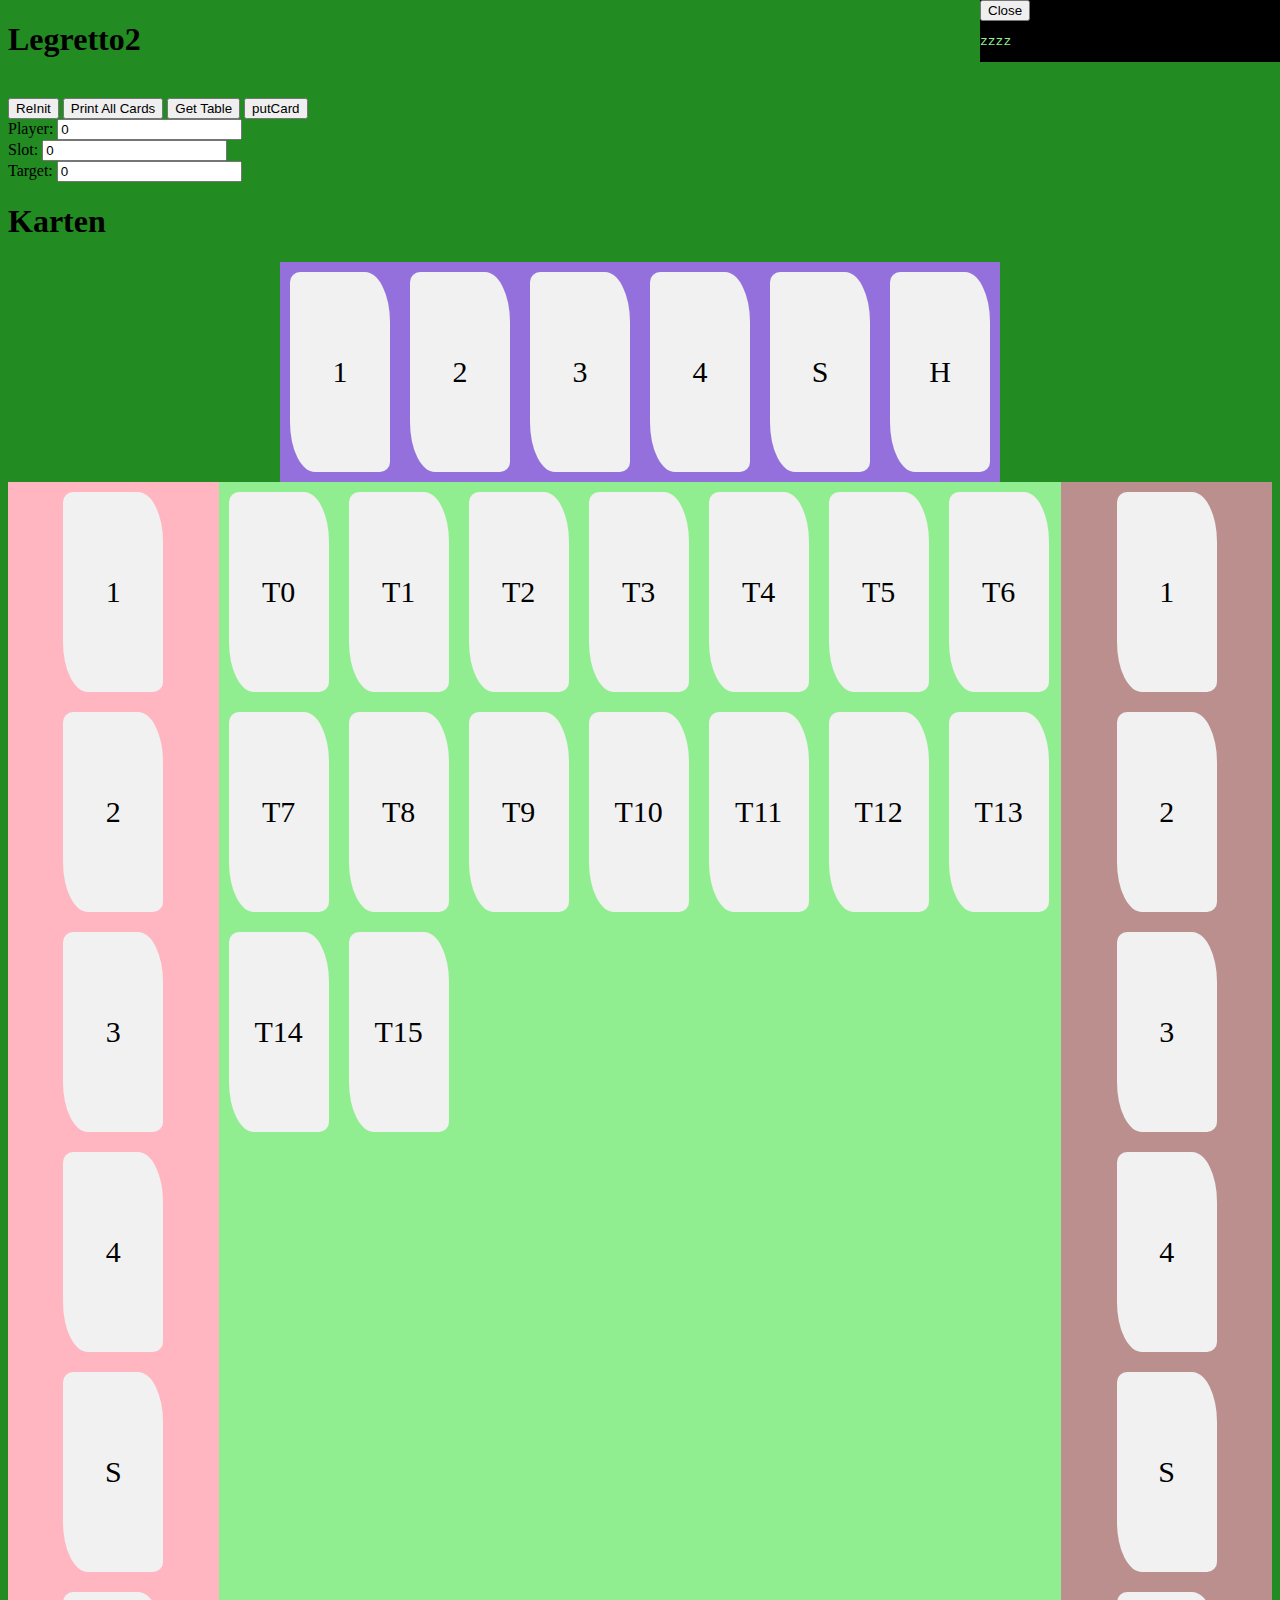
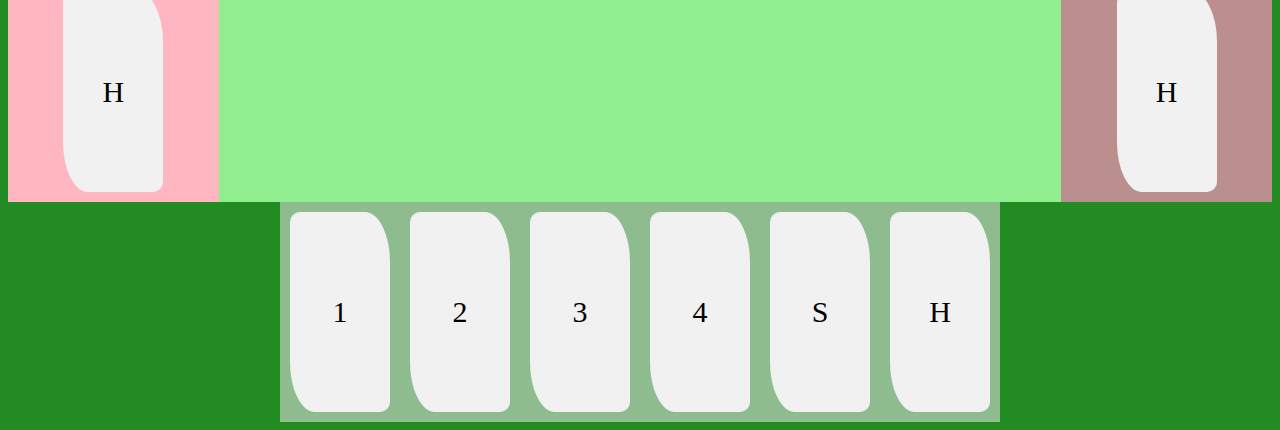
==== src/main/webapp/index.html @ 0a756ce0 "changed stacktable full hight changed the colours to pastel" ====
<!DOCTYPE html>
<html>
<head>
  <title>JSP - Hello World</title>
  <script src="js/jquery-3.7.0.min.js"></script>
  <script src="js/jquery-ui-1.13.2/jquery-ui.min.js"></script>
  <script src="js/main.js"></script>
  <link rel="stylesheet" href="js/jquery-ui-1.13.2/jquery-ui.min.css">
  <link rel="stylesheet" href="styles/main.css">
  <link rel="stylesheet" href="styles/table.css">
</head>
<body>

<h1>Legretto2</h1>
<br/>
<button id="reInit">ReInit</button>
<button id="printAllCards">Print All Cards</button>
<button id="getTable">Get Table</button>
<button id="putCard">putCard</button>
<div>
  Player:
  <input id="player" type="text" value="0">
</div>
<div>
  Slot:
<input id="slot" type="text" value="0">
</div>
<div>
  Target:
<input id="target" type="text" value="0">
</div>
<div id="allCardsBox"></div>


<h1>Karten</h1>
<script>
  //comments
  // H... Handkarten
  // S... Stapelkarten

  //To-Do
  // Centrieren das die Karten in der Mitte sind
  // Centrieren das die Zahlen in der Mitte sind
  // Legretto zu Ligretto ändern
  // Hintergrundfarbe lassen oder stadtdessen auf den Karten?

</script>

<div class="CardsTable">
  <div class="row">
    <div class="flex-container1">
      <script>
        //Lila Karten
      </script>
      <div class="item Card1L draggable" data="P0S0">1</div>
      <div class="item Card2L draggable" data="P0S1">2</div>
      <div class="item Card3L draggable" data="P0S2">3</div>
      <div class="item Card4L draggable" data="P0S3">4</div>
      <div class="item CardSL draggable" data="P0SS">S</div>
      <div class="item CardHL draggable" data="P0SD">H</div>
    </div>
  </div>

  <div class="row">

    <div class="col-2">
      <div class="flex-container4">
        <script>
          //Pinke Karten
        </script>
        <div class="item Card1P draggable" data="P3S0">1</div>
        <div class="item Card2P draggable" data="P3S1">2</div>
        <div class="item Card3P draggable" data="P3S2">3</div>
        <div class="item Card4P draggable" data="P3S3">4</div>
        <div class="item CardSP draggable" data="P3SS">S</div>
        <div class="item CardHP draggable" data="P3SD">H</div>

      </div>

    </div>
    <div class="col-8 targetArea">
      <div class="item Card droppable col-2" data="T0">T0</div>
      <div class="item Card droppable col-2" data="T1">T1</div>
      <div class="item Card droppable col-2" data="T2">T2</div>
      <div class="item Card droppable col-2" data="T3">T3</div>
      <div class="item Card droppable col-2" data="T4">T4</div>
      <div class="item Card droppable col-2" data="T5">T5</div>
      <div class="item Card droppable col-2" data="T6">T6</div>
      <div class="item Card droppable col-2" data="T7">T7</div>
      <div class="item Card droppable col-2" data="T8">T8</div>
      <div class="item Card droppable col-2" data="T9">T9</div>
      <div class="item Card droppable col-2" data="T10">T10</div>
      <div class="item Card droppable col-2" data="T11">T11</div>
      <div class="item Card droppable col-2" data="T12">T12</div>
      <div class="item Card droppable col-2" data="T13">T13</div>
      <div class="item Card droppable col-2" data="T14">T14</div>
      <div class="item Card droppable col-2" data="T15">T15</div>
    </div>
    <div class="col-2">
      <div class="flex-container2">
        <script>
          //Braune Karten
        </script>
        <div class="item Card1B draggable" data="P1S0">1</div>
        <div class="item Card2B draggable" data="P1S1">2</div>
        <div class="item Card3B draggable" data="P1S2">3</div>
        <div class="item Card4B draggable" data="P1S3">4</div>
        <div class="item CardSB draggable" data="P1SS">S</div>
        <div class="item CardHB draggable" data="P1SD">H</div>

      </div>

    </div>

  </div>

  <div class="row">
    <div class="flex-container3">
      <script>
        //Grüne Karten
      </script>
      <div class="item Card1G draggable" data="P2S0">1</div>
      <div class="item Card2G draggable" data="P2S1">2</div>
      <div class="item Card3G draggable" data="P2S2">3</div>
      <div class="item Card4G draggable" data="P2S3">4</div>
      <div class="item CardSG draggable" data="P2SS">S</div>
      <div class="item CardHG draggable" data="P2SD">H</div>

    </div>
  </div>
</div>






<!-- templates-->
<div id="templates" style="display: none">
  <div class="card"></div>
</div>

<div id="debugBox">
  <button id="closeDebugBox">Close</button>
  <pre id="getTableResult">zzzz</pre>
</div>

</body>
</html>
---- src/main/webapp/styles/main.css ----
#debugBox{
    background-color: black;
    color: lightgreen;
    position: absolute;
    top: 0;
    right: 0;
    width: 300px;

}

#allCardsBox{
    background-color: darkgreen;
    color: white;
    width: 100%;
}

.targetArea{
    background-color: lightgreen;
}
---- src/main/webapp/styles/table.css ----
html {
    background-color: forestgreen;
}

.row {
    width: 100%;
    clear: both;
    display: flex;
    justify-content: center;
}

.col-2 {
    width: 16.6666%;
    float: left;
}

.col-8 {
    width: 66.666%;
    float: left;
}


.flex-container1 {
    display: flex;
    flex-wrap: nowrap;
    background-color: mediumpurple;
    justify-content: center;
}

.flex-container2 {
    display: flex;
    flex-wrap: wrap;
    background-color: rosybrown;
    justify-content: center;
}

.flex-container3 {
    display: flex;
    flex-wrap: nowrap;
    background-color: darkseagreen;
    justify-content: center;
}

.flex-container4 {
    display: flex;
    flex-wrap: wrap;
    background-color: lightpink;
    justify-content: center;
}

.Card {
    background-color: #f1f1f1;
    width: 100px;
    height: 200px;
    margin: 10px;
    text-align: center;
    line-height: 75px;
    font-size: 30px;
    align-content: center;
    align-items: stretch;
}

.Card1L {
    background-color: #f1f1f1;
    width: 100px;
    height: 200px;
    margin: 10px;
    text-align: center;
    line-height: 75px;
    font-size: 30px;
    align-content: center;
    align-items: stretch;
}

.Card2L {
    background-color: #f1f1f1;
    width: 100px;
    height: 200px;
    margin: 10px;
    text-align: center;
    line-height: 75px;
    font-size: 30px;
    align-content: center;
    align-items: stretch;
}

.Card3L {
    background-color: #f1f1f1;
    width: 100px;
    height: 200px;
    margin: 10px;
    text-align: center;
    line-height: 75px;
    font-size: 30px;
    align-content: center;
    align-items: stretch;
}

.Card4L {
    background-color: #f1f1f1;
    width: 100px;
    height: 200px;
    margin: 10px;
    text-align: center;
    line-height: 75px;
    font-size: 30px;
    align-content: center;
    align-items: stretch;
}

.CardSL {
    background-color: #f1f1f1;
    width: 100px;
    height: 200px;
    margin: 10px;
    text-align: center;
    line-height: 75px;
    font-size: 30px;
    align-content: center;
    align-items: stretch;
}

.CardHL {
    background-color: #f1f1f1;
    width: 100px;
    height: 200px;
    margin: 10px;
    text-align: center;
    line-height: 75px;
    font-size: 30px;
    align-content: center;
    align-items: stretch;
}

.Card1B {
    background-color: #f1f1f1;
    width: 100px;
    height: 200px;
    margin: 10px;
    text-align: center;
    line-height: 75px;
    font-size: 30px;
    align-content: center;
    align-items: stretch;
}

.Card2B {
    background-color: #f1f1f1;
    width: 100px;
    height: 200px;
    margin: 10px;
    text-align: center;
    line-height: 75px;
    font-size: 30px;
    align-content: center;
    align-items: stretch;
}

.Card3B {
    background-color: #f1f1f1;
    width: 100px;
    height: 200px;
    margin: 10px;
    text-align: center;
    line-height: 75px;
    font-size: 30px;
    align-content: center;
    align-items: stretch;
}

.Card4B {
    background-color: #f1f1f1;
    width: 100px;
    height: 200px;
    margin: 10px;
    text-align: center;
    line-height: 75px;
    font-size: 30px;
    align-content: center;
    align-items: stretch;
}

.CardSB {
    background-color: #f1f1f1;
    width: 100px;
    height: 200px;
    margin: 10px;
    text-align: center;
    line-height: 75px;
    font-size: 30px;
    align-content: center;
    align-items: stretch;
}

.CardHB {
    background-color: #f1f1f1;
    width: 100px;
    height: 200px;
    margin: 10px;
    text-align: center;
    line-height: 75px;
    font-size: 30px;
    align-content: center;
    align-items: stretch;
}

.Card1G {
    background-color: #f1f1f1;
    width: 100px;
    height: 200px;
    margin: 10px;
    text-align: center;
    line-height: 75px;
    font-size: 30px;
    align-content: center;
    align-items: stretch;
}

.Card2G {
    background-color: #f1f1f1;
    width: 100px;
    height: 200px;
    margin: 10px;
    text-align: center;
    line-height: 75px;
    font-size: 30px;
    align-content: center;
    align-items: stretch;
}

.Card3G {
    background-color: #f1f1f1;
    width: 100px;
    height: 200px;
    margin: 10px;
    text-align: center;
    line-height: 75px;
    font-size: 30px;
    align-content: center;
    align-items: stretch;
}

.Card4G {
    background-color: #f1f1f1;
    width: 100px;
    height: 200px;
    margin: 10px;
    text-align: center;
    line-height: 75px;
    font-size: 30px;
    align-content: center;
    align-items: stretch;
}

.CardSG {
    background-color: #f1f1f1;
    width: 100px;
    height: 200px;
    margin: 10px;
    text-align: center;
    line-height: 75px;
    font-size: 30px;
    align-content: center;
    align-items: stretch;
}

.CardHG {
    background-color: #f1f1f1;
    width: 100px;
    height: 200px;
    margin: 10px;
    text-align: center;
    line-height: 75px;
    font-size: 30px;
    align-content: center;
    align-items: stretch;
}

.Card1P {
    background-color: #f1f1f1;
    width: 100px;
    height: 200px;
    margin: 10px;
    text-align: center;
    line-height: 75px;
    font-size: 30px;
    align-content: center;
    align-items: stretch;
}

.Card2P {
    background-color: #f1f1f1;
    width: 100px;
    height: 200px;
    margin: 10px;
    text-align: center;
    line-height: 75px;
    font-size: 30px;
    align-content: center;
    align-items: stretch;
}

.Card3P {
    background-color: #f1f1f1;
    width: 100px;
    height: 200px;
    margin: 10px;
    text-align: center;
    line-height: 75px;
    font-size: 30px;
    align-content: center;
    align-items: stretch;
}

.Card4P {
    background-color: #f1f1f1;
    width: 100px;
    height: 200px;
    margin: 10px;
    text-align: center;
    line-height: 75px;
    font-size: 30px;
    align-content: center;
    align-items: stretch;
}

.CardSP {
    background-color: #f1f1f1;
    width: 100px;
    height: 200px;
    margin: 10px;
    text-align: center;
    line-height: 75px;
    font-size: 30px;
    align-content: center;
    align-items: stretch;
}

.CardHP {
    background-color: #f1f1f1;
    width: 100px;
    height: 200px;
    margin: 10px;
    text-align: center;
    line-height: 75px;
    font-size: 30px;
    align-content: center;
    align-items: stretch;
}


.cardColorGN{
    background-color: lightseagreen;
}
.cardColorRT{
    background-color: lightcoral;
}
.cardColorBL{
    background-color: lightblue;
}
.cardColorYE{
    background-color: lightgoldenrodyellow;
}

.cardColorBack{
    background-color: grey;
    opacity: 5%;
}

.item{
    border-radius:10px 25%;
    align-content: center;
}
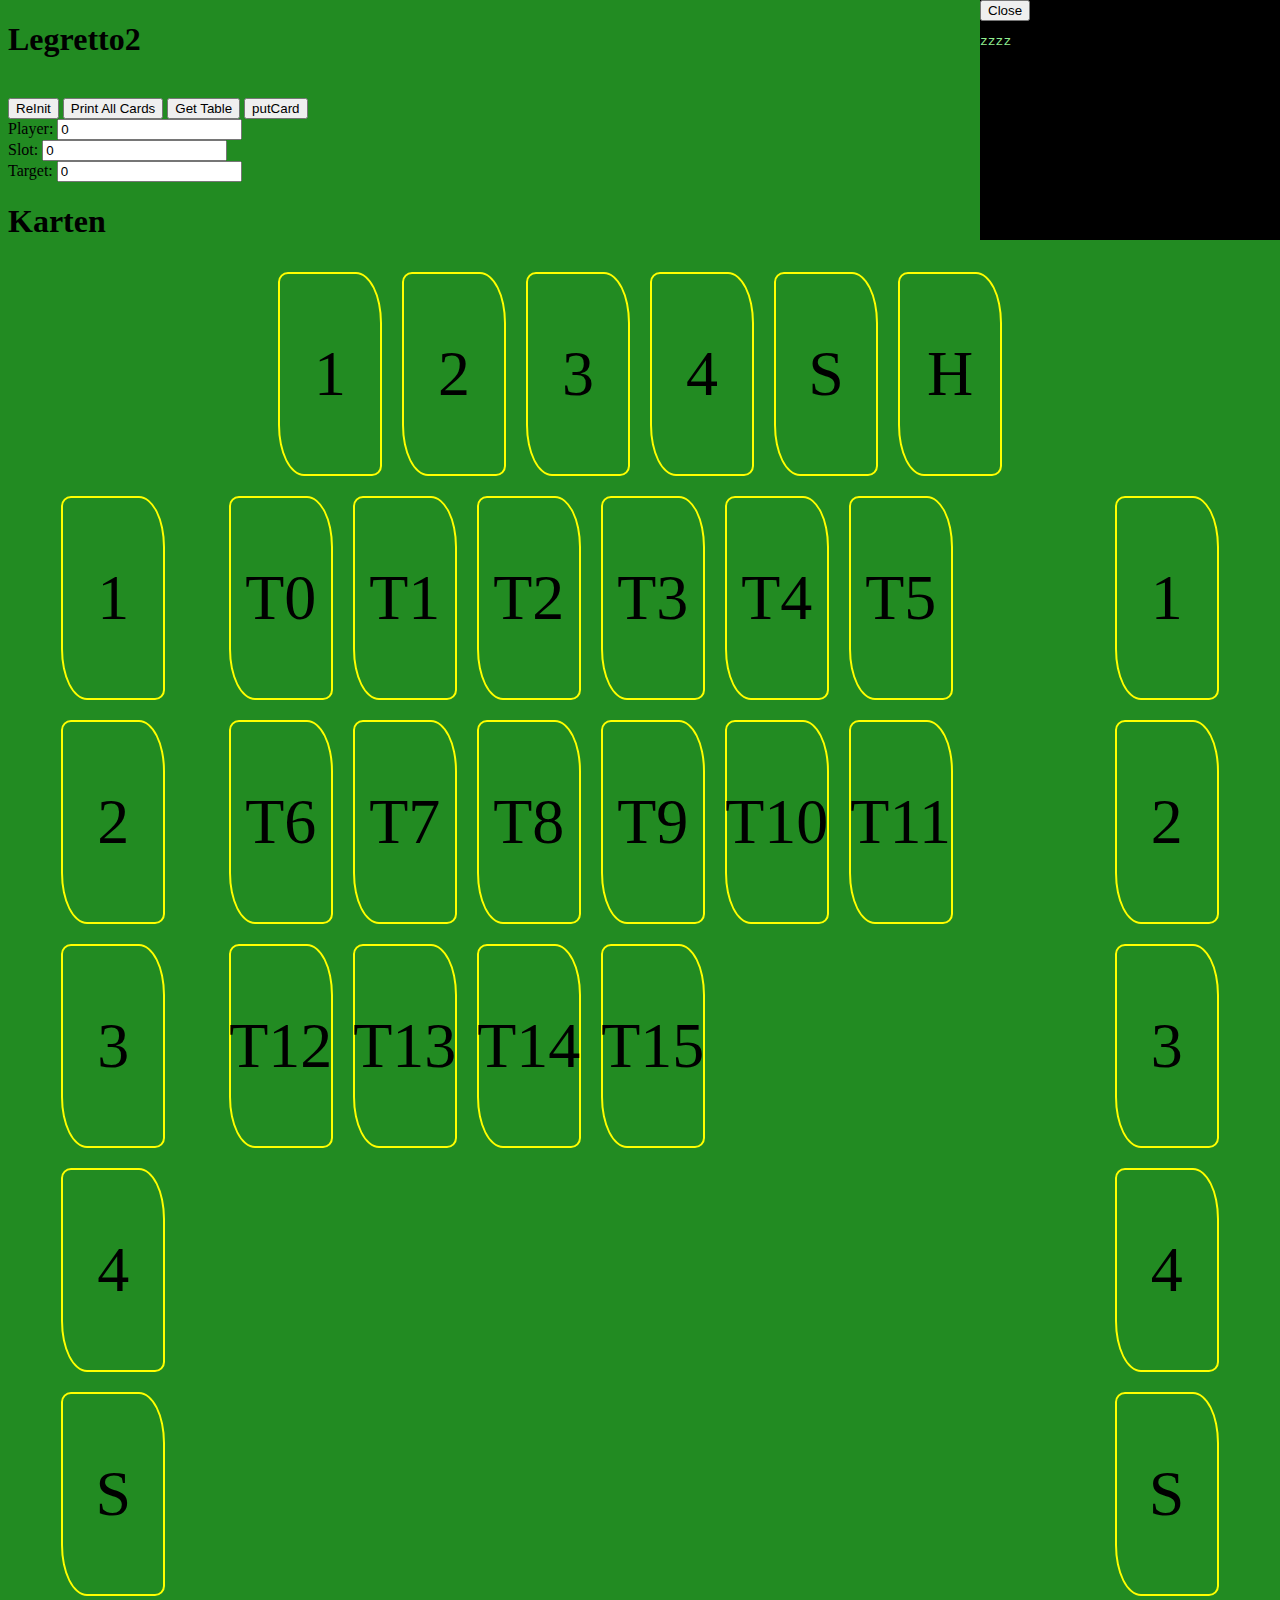
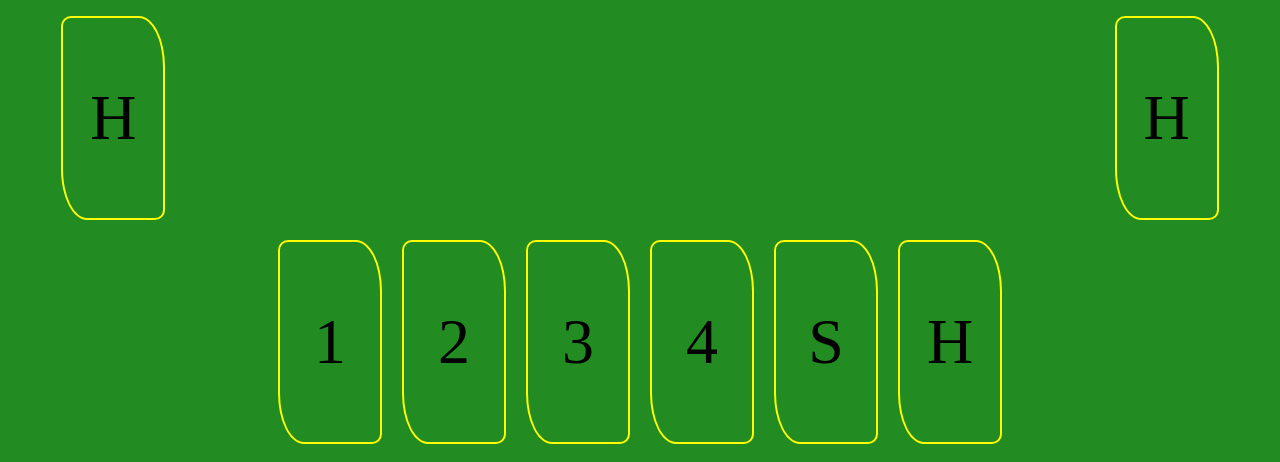
==== commit 34401e67: "changed card style bigger font size" ====
--- a/src/main/webapp/index.html
+++ b/src/main/webapp/index.html
@@ -68,12 +68,12 @@
         <script>
           //Pinke Karten
         </script>
-        <div class="item Card1P draggable" data="P3S0">1</div>
-        <div class="item Card2P draggable" data="P3S1">2</div>
-        <div class="item Card3P draggable" data="P3S2">3</div>
-        <div class="item Card4P draggable" data="P3S3">4</div>
-        <div class="item CardSP draggable" data="P3SS">S</div>
-        <div class="item CardHP draggable" data="P3SD">H</div>
+        <div class="item  Card  draggable" data="P3S0">1</div>
+        <div class="item  Card  draggable" data="P3S1">2</div>
+        <div class="item  Card  draggable" data="P3S2">3</div>
+        <div class="item  Card draggable" data="P3S3">4</div>
+        <div class="item  Card draggable" data="P3SS">S</div>
+        <div class="item  Card draggable" data="P3SD">H</div>
 
       </div>
 
--- a/src/main/webapp/styles/main.css
+++ b/src/main/webapp/styles/main.css
@@ -5,6 +5,8 @@
     top: 0;
     right: 0;
     width: 300px;
+    height: 240px;
+    overflow: scroll;
 
 }
 
@@ -15,5 +17,5 @@
 }
 
 .targetArea{
-    background-color: lightgreen;
+
 }--- a/src/main/webapp/styles/table.css
+++ b/src/main/webapp/styles/table.css
@@ -23,330 +23,29 @@
 .flex-container1 {
     display: flex;
     flex-wrap: nowrap;
-    background-color: mediumpurple;
     justify-content: center;
 }
 
 .flex-container2 {
     display: flex;
     flex-wrap: wrap;
-    background-color: rosybrown;
     justify-content: center;
 }
 
 .flex-container3 {
     display: flex;
     flex-wrap: nowrap;
-    background-color: darkseagreen;
     justify-content: center;
 }
 
 .flex-container4 {
     display: flex;
     flex-wrap: wrap;
-    background-color: lightpink;
+
     justify-content: center;
 }
 
-.Card {
-    background-color: #f1f1f1;
-    width: 100px;
-    height: 200px;
-    margin: 10px;
-    text-align: center;
-    line-height: 75px;
-    font-size: 30px;
-    align-content: center;
-    align-items: stretch;
-}
 
-.Card1L {
-    background-color: #f1f1f1;
-    width: 100px;
-    height: 200px;
-    margin: 10px;
-    text-align: center;
-    line-height: 75px;
-    font-size: 30px;
-    align-content: center;
-    align-items: stretch;
-}
-
-.Card2L {
-    background-color: #f1f1f1;
-    width: 100px;
-    height: 200px;
-    margin: 10px;
-    text-align: center;
-    line-height: 75px;
-    font-size: 30px;
-    align-content: center;
-    align-items: stretch;
-}
-
-.Card3L {
-    background-color: #f1f1f1;
-    width: 100px;
-    height: 200px;
-    margin: 10px;
-    text-align: center;
-    line-height: 75px;
-    font-size: 30px;
-    align-content: center;
-    align-items: stretch;
-}
-
-.Card4L {
-    background-color: #f1f1f1;
-    width: 100px;
-    height: 200px;
-    margin: 10px;
-    text-align: center;
-    line-height: 75px;
-    font-size: 30px;
-    align-content: center;
-    align-items: stretch;
-}
-
-.CardSL {
-    background-color: #f1f1f1;
-    width: 100px;
-    height: 200px;
-    margin: 10px;
-    text-align: center;
-    line-height: 75px;
-    font-size: 30px;
-    align-content: center;
-    align-items: stretch;
-}
-
-.CardHL {
-    background-color: #f1f1f1;
-    width: 100px;
-    height: 200px;
-    margin: 10px;
-    text-align: center;
-    line-height: 75px;
-    font-size: 30px;
-    align-content: center;
-    align-items: stretch;
-}
-
-.Card1B {
-    background-color: #f1f1f1;
-    width: 100px;
-    height: 200px;
-    margin: 10px;
-    text-align: center;
-    line-height: 75px;
-    font-size: 30px;
-    align-content: center;
-    align-items: stretch;
-}
-
-.Card2B {
-    background-color: #f1f1f1;
-    width: 100px;
-    height: 200px;
-    margin: 10px;
-    text-align: center;
-    line-height: 75px;
-    font-size: 30px;
-    align-content: center;
-    align-items: stretch;
-}
-
-.Card3B {
-    background-color: #f1f1f1;
-    width: 100px;
-    height: 200px;
-    margin: 10px;
-    text-align: center;
-    line-height: 75px;
-    font-size: 30px;
-    align-content: center;
-    align-items: stretch;
-}
-
-.Card4B {
-    background-color: #f1f1f1;
-    width: 100px;
-    height: 200px;
-    margin: 10px;
-    text-align: center;
-    line-height: 75px;
-    font-size: 30px;
-    align-content: center;
-    align-items: stretch;
-}
-
-.CardSB {
-    background-color: #f1f1f1;
-    width: 100px;
-    height: 200px;
-    margin: 10px;
-    text-align: center;
-    line-height: 75px;
-    font-size: 30px;
-    align-content: center;
-    align-items: stretch;
-}
-
-.CardHB {
-    background-color: #f1f1f1;
-    width: 100px;
-    height: 200px;
-    margin: 10px;
-    text-align: center;
-    line-height: 75px;
-    font-size: 30px;
-    align-content: center;
-    align-items: stretch;
-}
-
-.Card1G {
-    background-color: #f1f1f1;
-    width: 100px;
-    height: 200px;
-    margin: 10px;
-    text-align: center;
-    line-height: 75px;
-    font-size: 30px;
-    align-content: center;
-    align-items: stretch;
-}
-
-.Card2G {
-    background-color: #f1f1f1;
-    width: 100px;
-    height: 200px;
-    margin: 10px;
-    text-align: center;
-    line-height: 75px;
-    font-size: 30px;
-    align-content: center;
-    align-items: stretch;
-}
-
-.Card3G {
-    background-color: #f1f1f1;
-    width: 100px;
-    height: 200px;
-    margin: 10px;
-    text-align: center;
-    line-height: 75px;
-    font-size: 30px;
-    align-content: center;
-    align-items: stretch;
-}
-
-.Card4G {
-    background-color: #f1f1f1;
-    width: 100px;
-    height: 200px;
-    margin: 10px;
-    text-align: center;
-    line-height: 75px;
-    font-size: 30px;
-    align-content: center;
-    align-items: stretch;
-}
-
-.CardSG {
-    background-color: #f1f1f1;
-    width: 100px;
-    height: 200px;
-    margin: 10px;
-    text-align: center;
-    line-height: 75px;
-    font-size: 30px;
-    align-content: center;
-    align-items: stretch;
-}
-
-.CardHG {
-    background-color: #f1f1f1;
-    width: 100px;
-    height: 200px;
-    margin: 10px;
-    text-align: center;
-    line-height: 75px;
-    font-size: 30px;
-    align-content: center;
-    align-items: stretch;
-}
-
-.Card1P {
-    background-color: #f1f1f1;
-    width: 100px;
-    height: 200px;
-    margin: 10px;
-    text-align: center;
-    line-height: 75px;
-    font-size: 30px;
-    align-content: center;
-    align-items: stretch;
-}
-
-.Card2P {
-    background-color: #f1f1f1;
-    width: 100px;
-    height: 200px;
-    margin: 10px;
-    text-align: center;
-    line-height: 75px;
-    font-size: 30px;
-    align-content: center;
-    align-items: stretch;
-}
-
-.Card3P {
-    background-color: #f1f1f1;
-    width: 100px;
-    height: 200px;
-    margin: 10px;
-    text-align: center;
-    line-height: 75px;
-    font-size: 30px;
-    align-content: center;
-    align-items: stretch;
-}
-
-.Card4P {
-    background-color: #f1f1f1;
-    width: 100px;
-    height: 200px;
-    margin: 10px;
-    text-align: center;
-    line-height: 75px;
-    font-size: 30px;
-    align-content: center;
-    align-items: stretch;
-}
-
-.CardSP {
-    background-color: #f1f1f1;
-    width: 100px;
-    height: 200px;
-    margin: 10px;
-    text-align: center;
-    line-height: 75px;
-    font-size: 30px;
-    align-content: center;
-    align-items: stretch;
-}
-
-.CardHP {
-    background-color: #f1f1f1;
-    width: 100px;
-    height: 200px;
-    margin: 10px;
-    text-align: center;
-    line-height: 75px;
-    font-size: 30px;
-    align-content: center;
-    align-items: stretch;
-}
 
 
 .cardColorGN{
@@ -363,11 +62,18 @@
 }
 
 .cardColorBack{
-    background-color: grey;
-    opacity: 5%;
 }
 
 .item{
     border-radius:10px 25%;
-    align-content: center;
+    border: 2px solid yellow;
+    width: 100px;
+    height: 200px;
+    margin: 10px;
+    text-align: center;
+    line-height: 75px;
+    align-items: center;
+    display: flex;
+    justify-content: center;
+    font-size: 4em;
 }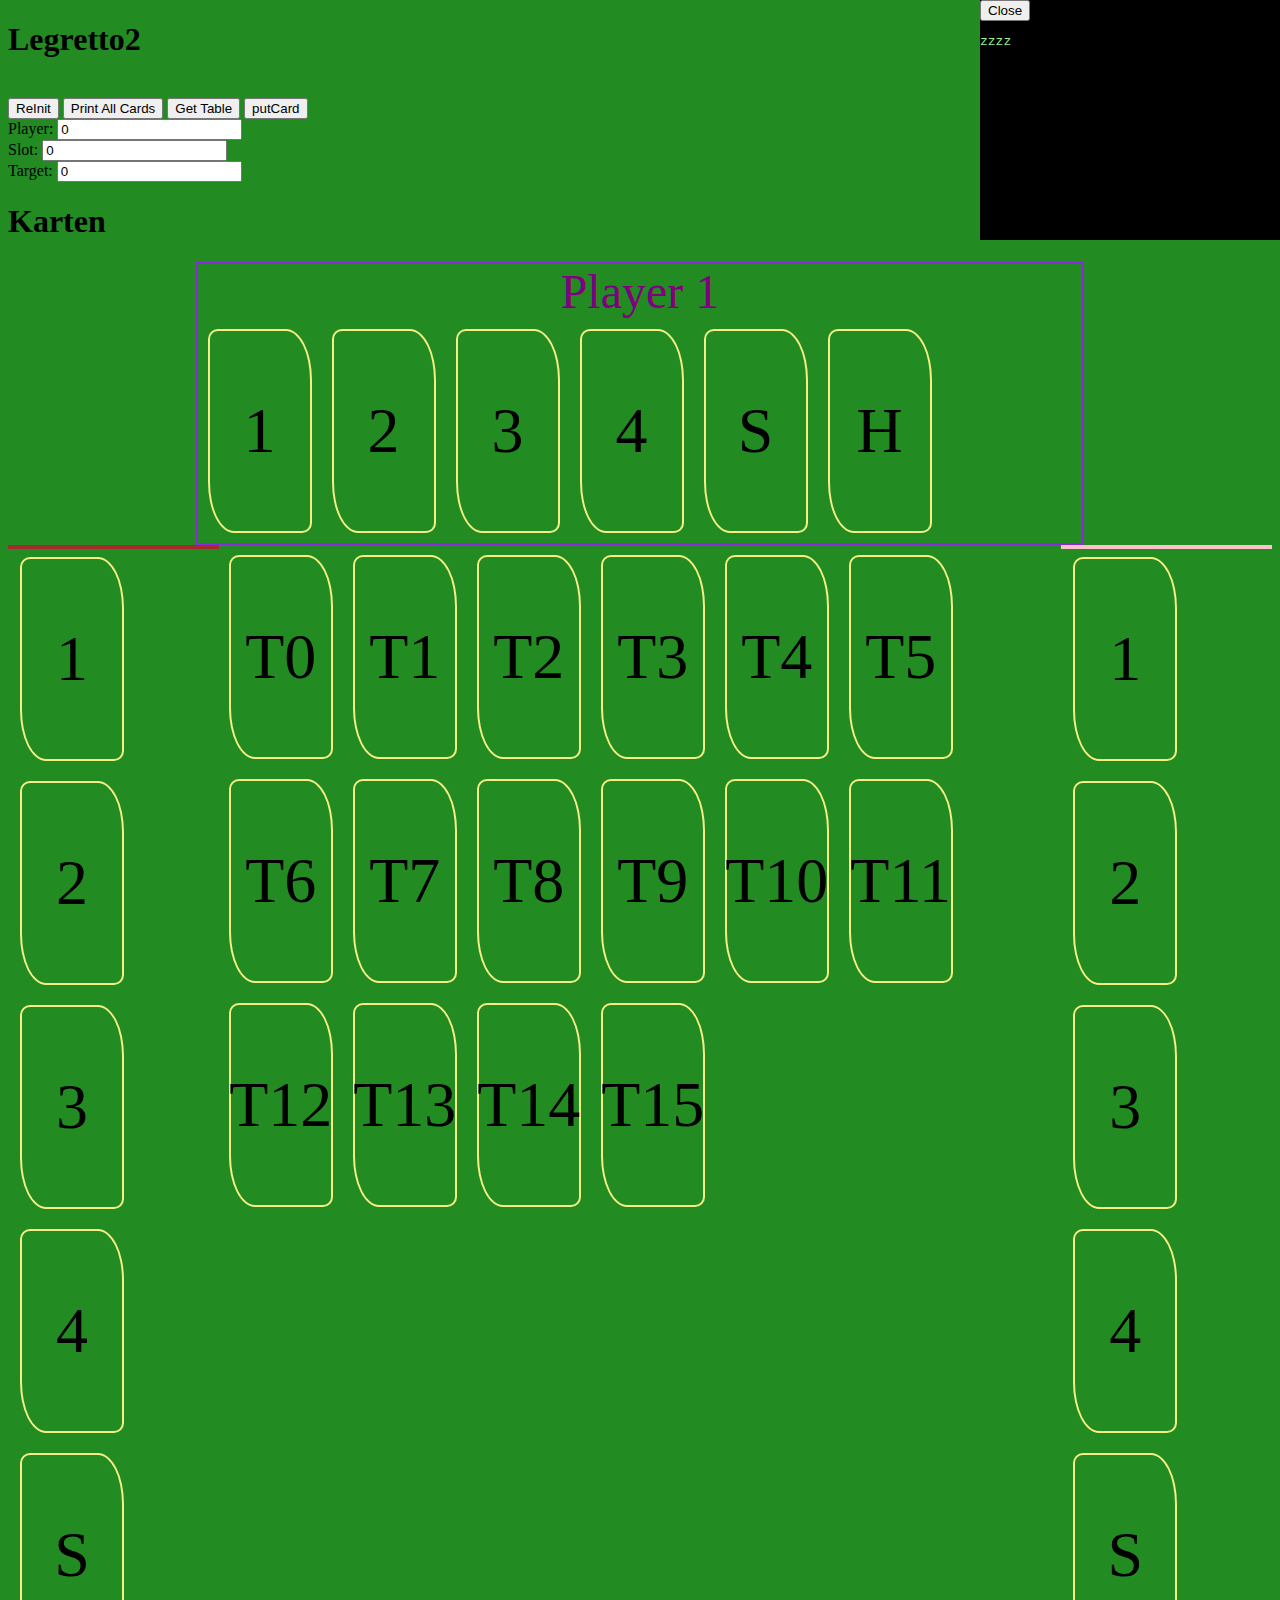
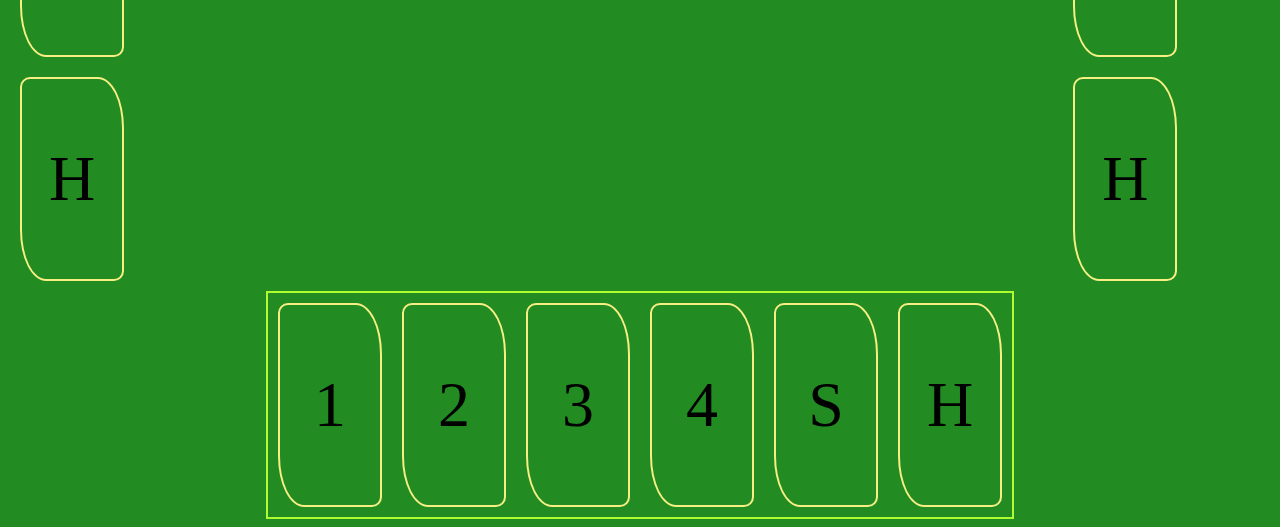
==== commit 5bf54a07: "changed heading from cards" ====
--- a/src/main/webapp/index.html
+++ b/src/main/webapp/index.html
@@ -52,6 +52,8 @@
       <script>
         //Lila Karten
       </script>
+      <div class="playerlable" > Player 1</div>
+
       <div class="item Card1L draggable" data="P0S0">1</div>
       <div class="item Card2L draggable" data="P0S1">2</div>
       <div class="item Card3L draggable" data="P0S2">3</div>
--- a/src/main/webapp/styles/table.css
+++ b/src/main/webapp/styles/table.css
@@ -21,52 +21,49 @@
 
 
 .flex-container1 {
-    display: flex;
-    flex-wrap: nowrap;
     justify-content: center;
+    border: 2px solid blueviolet;
+    width: 70%;
 }
 
 .flex-container2 {
-    display: flex;
-    flex-wrap: wrap;
     justify-content: center;
+    border: 2px solid pink;
 }
 
 .flex-container3 {
-    display: flex;
-    flex-wrap: nowrap;
     justify-content: center;
+    border: 2px solid greenyellow;
 }
 
 .flex-container4 {
-    display: flex;
-    flex-wrap: wrap;
-
     justify-content: center;
+    border: 2px solid brown;
 }
 
 
 
 
 .cardColorGN{
-    background-color: lightseagreen;
+    background-color: darkgreen;
 }
 .cardColorRT{
-    background-color: lightcoral;
+    background-color: red;
 }
 .cardColorBL{
-    background-color: lightblue;
+    background-color: dodgerblue;
 }
 .cardColorYE{
-    background-color: lightgoldenrodyellow;
+    background-color: yellow;
 }
 
 .cardColorBack{
 }
 
 .item{
+    float: left;
     border-radius:10px 25%;
-    border: 2px solid yellow;
+    border: 2px solid #f5ef84;
     width: 100px;
     height: 200px;
     margin: 10px;
@@ -76,4 +73,11 @@
     display: flex;
     justify-content: center;
     font-size: 4em;
+}
+
+.playerlable{
+    width: 100%;
+    color: purple;
+    font-size: 3em;
+    text-align: center;
 }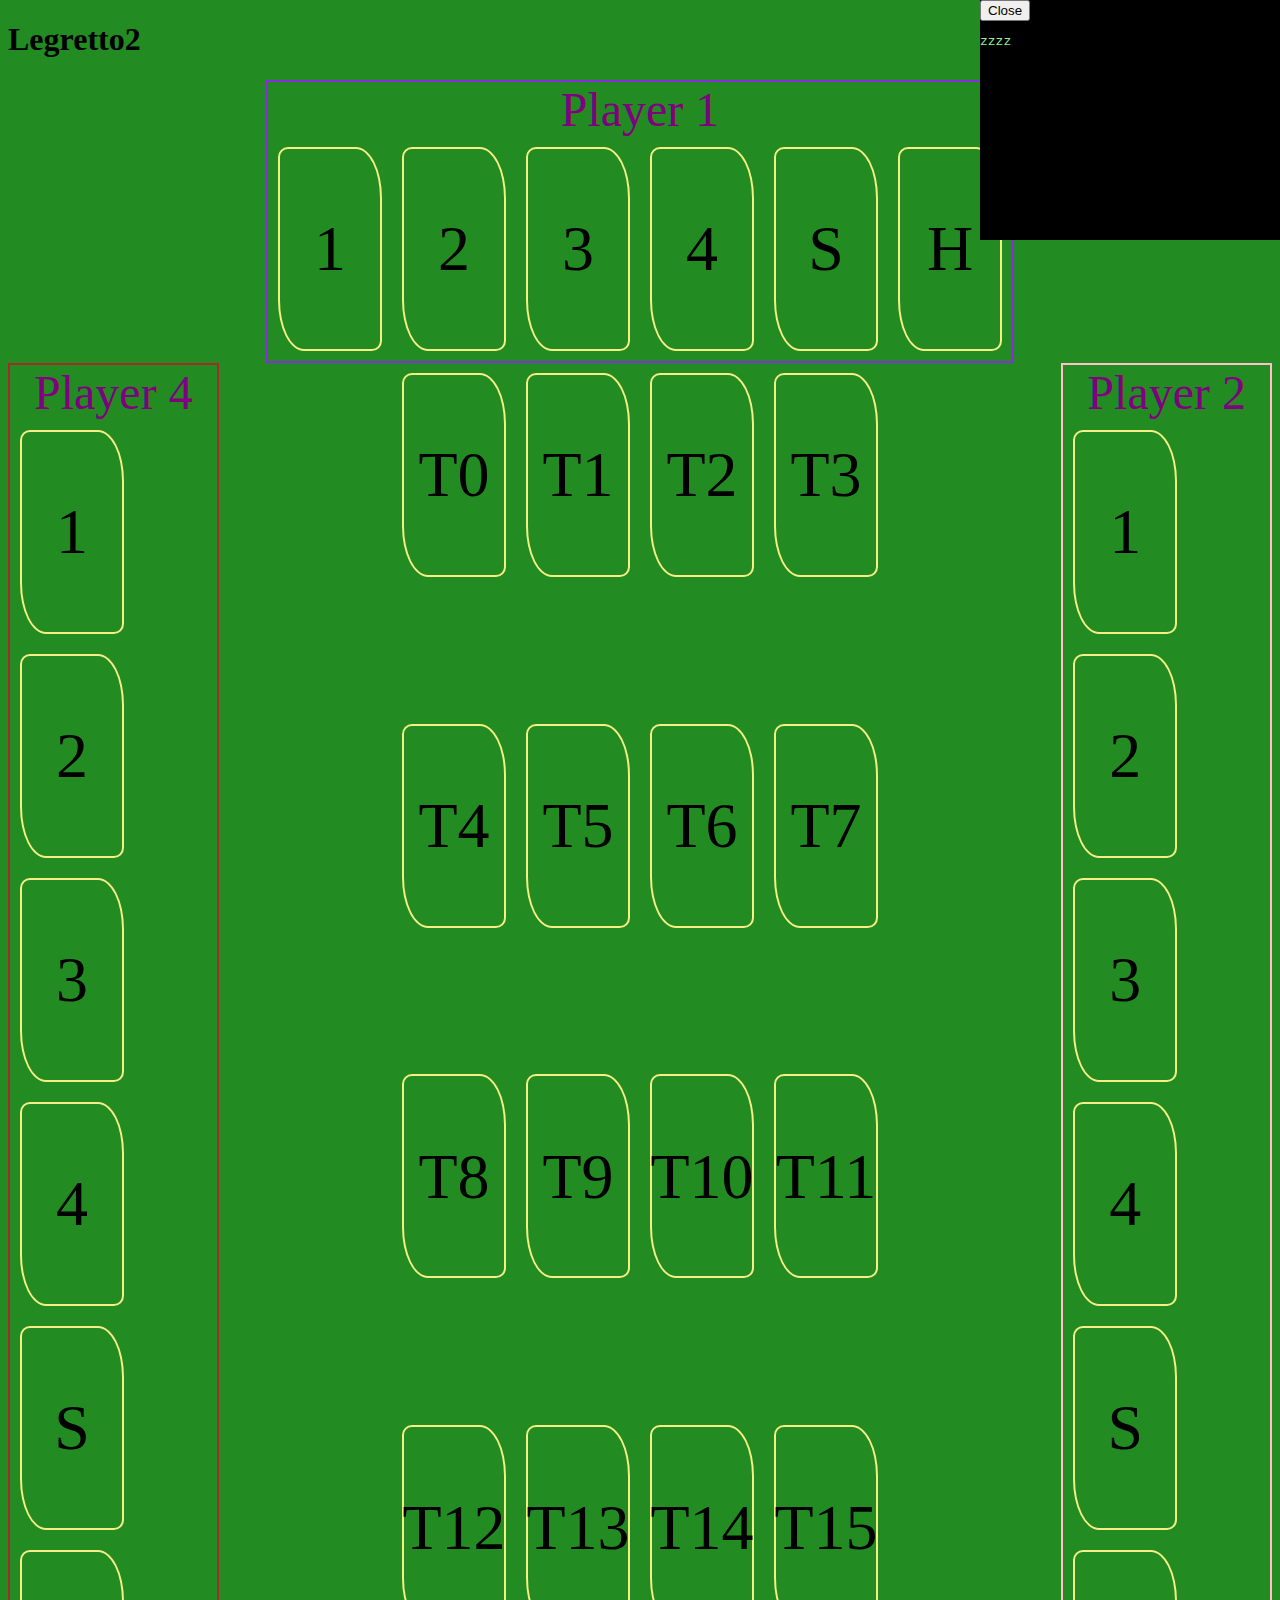
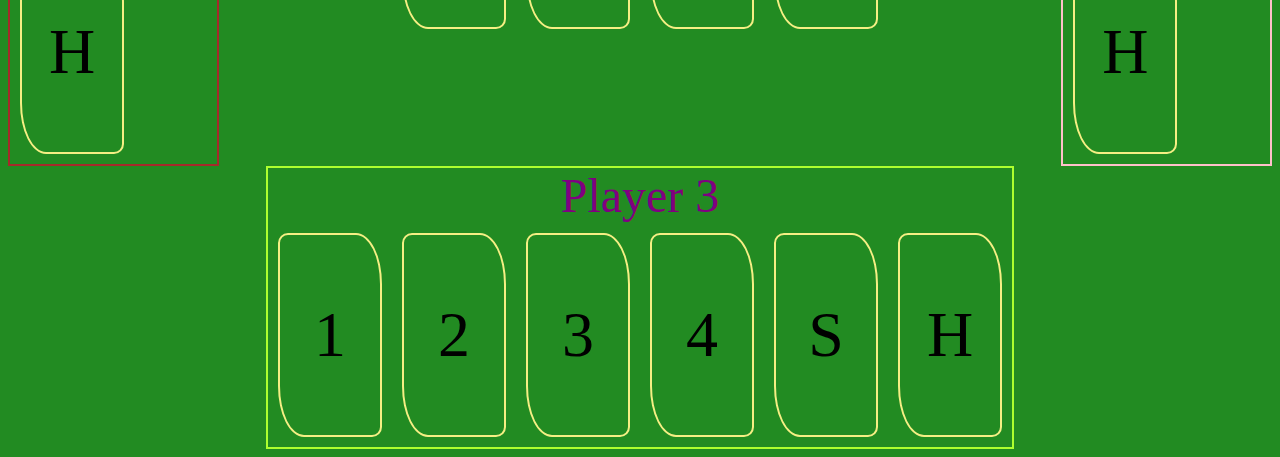
==== commit 0c561534: "improved Layout and Headline for Table" ====
--- a/src/main/webapp/index.html
+++ b/src/main/webapp/index.html
@@ -12,6 +12,7 @@
 <body>
 
 <h1>Legretto2</h1>
+<!--
 <br/>
 <button id="reInit">ReInit</button>
 <button id="printAllCards">Print All Cards</button>
@@ -33,6 +34,8 @@
 
 
 <h1>Karten</h1>
+-->
+
 <script>
   //comments
   // H... Handkarten
@@ -53,13 +56,14 @@
         //Lila Karten
       </script>
       <div class="playerlable" > Player 1</div>
-
-      <div class="item Card1L draggable" data="P0S0">1</div>
-      <div class="item Card2L draggable" data="P0S1">2</div>
-      <div class="item Card3L draggable" data="P0S2">3</div>
-      <div class="item Card4L draggable" data="P0S3">4</div>
-      <div class="item CardSL draggable" data="P0SS">S</div>
-      <div class="item CardHL draggable" data="P0SD">H</div>
+      <div class="playerCards">
+        <div class="item Card1L draggable" data="P0S0">1</div>
+        <div class="item Card2L draggable" data="P0S1">2</div>
+        <div class="item Card3L draggable" data="P0S2">3</div>
+        <div class="item Card4L draggable" data="P0S3">4</div>
+        <div class="item CardSL draggable" data="P0SS">S</div>
+        <div class="item CardHL draggable" data="P0SD">H</div>
+      </div>
     </div>
   </div>
 
@@ -70,45 +74,53 @@
         <script>
           //Pinke Karten
         </script>
-        <div class="item  Card  draggable" data="P3S0">1</div>
-        <div class="item  Card  draggable" data="P3S1">2</div>
-        <div class="item  Card  draggable" data="P3S2">3</div>
-        <div class="item  Card draggable" data="P3S3">4</div>
-        <div class="item  Card draggable" data="P3SS">S</div>
-        <div class="item  Card draggable" data="P3SD">H</div>
+        <div class="playerlable" > Player 4</div>
+        <div class="playerCardsVert">
+          <div class="item  Card  draggable" data="P3S0">1</div>
+          <div class="item  Card  draggable" data="P3S1">2</div>
+          <div class="item  Card  draggable" data="P3S2">3</div>
+          <div class="item  Card draggable" data="P3S3">4</div>
+          <div class="item  Card draggable" data="P3SS">S</div>
+          <div class="item  Card draggable" data="P3SD">H</div>
+        </div>
 
       </div>
 
     </div>
     <div class="col-8 targetArea">
-      <div class="item Card droppable col-2" data="T0">T0</div>
-      <div class="item Card droppable col-2" data="T1">T1</div>
-      <div class="item Card droppable col-2" data="T2">T2</div>
-      <div class="item Card droppable col-2" data="T3">T3</div>
-      <div class="item Card droppable col-2" data="T4">T4</div>
-      <div class="item Card droppable col-2" data="T5">T5</div>
-      <div class="item Card droppable col-2" data="T6">T6</div>
-      <div class="item Card droppable col-2" data="T7">T7</div>
-      <div class="item Card droppable col-2" data="T8">T8</div>
-      <div class="item Card droppable col-2" data="T9">T9</div>
-      <div class="item Card droppable col-2" data="T10">T10</div>
-      <div class="item Card droppable col-2" data="T11">T11</div>
-      <div class="item Card droppable col-2" data="T12">T12</div>
-      <div class="item Card droppable col-2" data="T13">T13</div>
-      <div class="item Card droppable col-2" data="T14">T14</div>
-      <div class="item Card droppable col-2" data="T15">T15</div>
+      <div class="targetAreaInnerBox">
+        <div class="item Card droppable col-2" data="T0">T0</div>
+        <div class="item Card droppable col-2" data="T1">T1</div>
+        <div class="item Card droppable col-2" data="T2">T2</div>
+        <div class="item Card droppable col-2" data="T3">T3</div>
+        <div class="item Card droppable col-2" data="T4">T4</div>
+        <div class="item Card droppable col-2" data="T5">T5</div>
+        <div class="item Card droppable col-2" data="T6">T6</div>
+        <div class="item Card droppable col-2" data="T7">T7</div>
+        <div class="item Card droppable col-2" data="T8">T8</div>
+        <div class="item Card droppable col-2" data="T9">T9</div>
+        <div class="item Card droppable col-2" data="T10">T10</div>
+        <div class="item Card droppable col-2" data="T11">T11</div>
+        <div class="item Card droppable col-2" data="T12">T12</div>
+        <div class="item Card droppable col-2" data="T13">T13</div>
+        <div class="item Card droppable col-2" data="T14">T14</div>
+        <div class="item Card droppable col-2" data="T15">T15</div>
+      </div>
     </div>
     <div class="col-2">
       <div class="flex-container2">
         <script>
           //Braune Karten
         </script>
-        <div class="item Card1B draggable" data="P1S0">1</div>
-        <div class="item Card2B draggable" data="P1S1">2</div>
-        <div class="item Card3B draggable" data="P1S2">3</div>
-        <div class="item Card4B draggable" data="P1S3">4</div>
-        <div class="item CardSB draggable" data="P1SS">S</div>
-        <div class="item CardHB draggable" data="P1SD">H</div>
+        <div class="playerlable" > Player 2</div>
+        <div class="playerCardsVert">
+          <div class="item Card1B draggable" data="P1S0">1</div>
+          <div class="item Card2B draggable" data="P1S1">2</div>
+          <div class="item Card3B draggable" data="P1S2">3</div>
+          <div class="item Card4B draggable" data="P1S3">4</div>
+          <div class="item CardSB draggable" data="P1SS">S</div>
+          <div class="item CardHB draggable" data="P1SD">H</div>
+        </div>
 
       </div>
 
@@ -121,12 +133,15 @@
       <script>
         //Grüne Karten
       </script>
-      <div class="item Card1G draggable" data="P2S0">1</div>
-      <div class="item Card2G draggable" data="P2S1">2</div>
-      <div class="item Card3G draggable" data="P2S2">3</div>
-      <div class="item Card4G draggable" data="P2S3">4</div>
-      <div class="item CardSG draggable" data="P2SS">S</div>
-      <div class="item CardHG draggable" data="P2SD">H</div>
+      <div class="playerlable" > Player 3</div>
+      <div class="playerCards">
+        <div class="item Card1G draggable" data="P2S0">1</div>
+        <div class="item Card2G draggable" data="P2S1">2</div>
+        <div class="item Card3G draggable" data="P2S2">3</div>
+        <div class="item Card4G draggable" data="P2S3">4</div>
+        <div class="item CardSG draggable" data="P2SS">S</div>
+        <div class="item CardHG draggable" data="P2SD">H</div>
+      </div>
 
     </div>
   </div>
--- a/src/main/webapp/styles/main.css
+++ b/src/main/webapp/styles/main.css
@@ -17,5 +17,13 @@
 }
 
 .targetArea{
+    display: flex;
+    justify-content: center;
+}
 
+.targetAreaInnerBox{
+    width: 70%;
+    display: flex;
+    flex-wrap: wrap;
+    justify-content: center;
 }--- a/src/main/webapp/styles/table.css
+++ b/src/main/webapp/styles/table.css
@@ -23,10 +23,10 @@
 .flex-container1 {
     justify-content: center;
     border: 2px solid blueviolet;
-    width: 70%;
 }
 
 .flex-container2 {
+
     justify-content: center;
     border: 2px solid pink;
 }
@@ -61,7 +61,6 @@
 }
 
 .item{
-    float: left;
     border-radius:10px 25%;
     border: 2px solid #f5ef84;
     width: 100px;
@@ -80,4 +79,14 @@
     color: purple;
     font-size: 3em;
     text-align: center;
+}
+
+.playerCards{
+    display: flex;
+    justify-content: center;
+}
+
+.playerCardsVert{
+    display: flex;
+    flex-wrap: wrap;
 }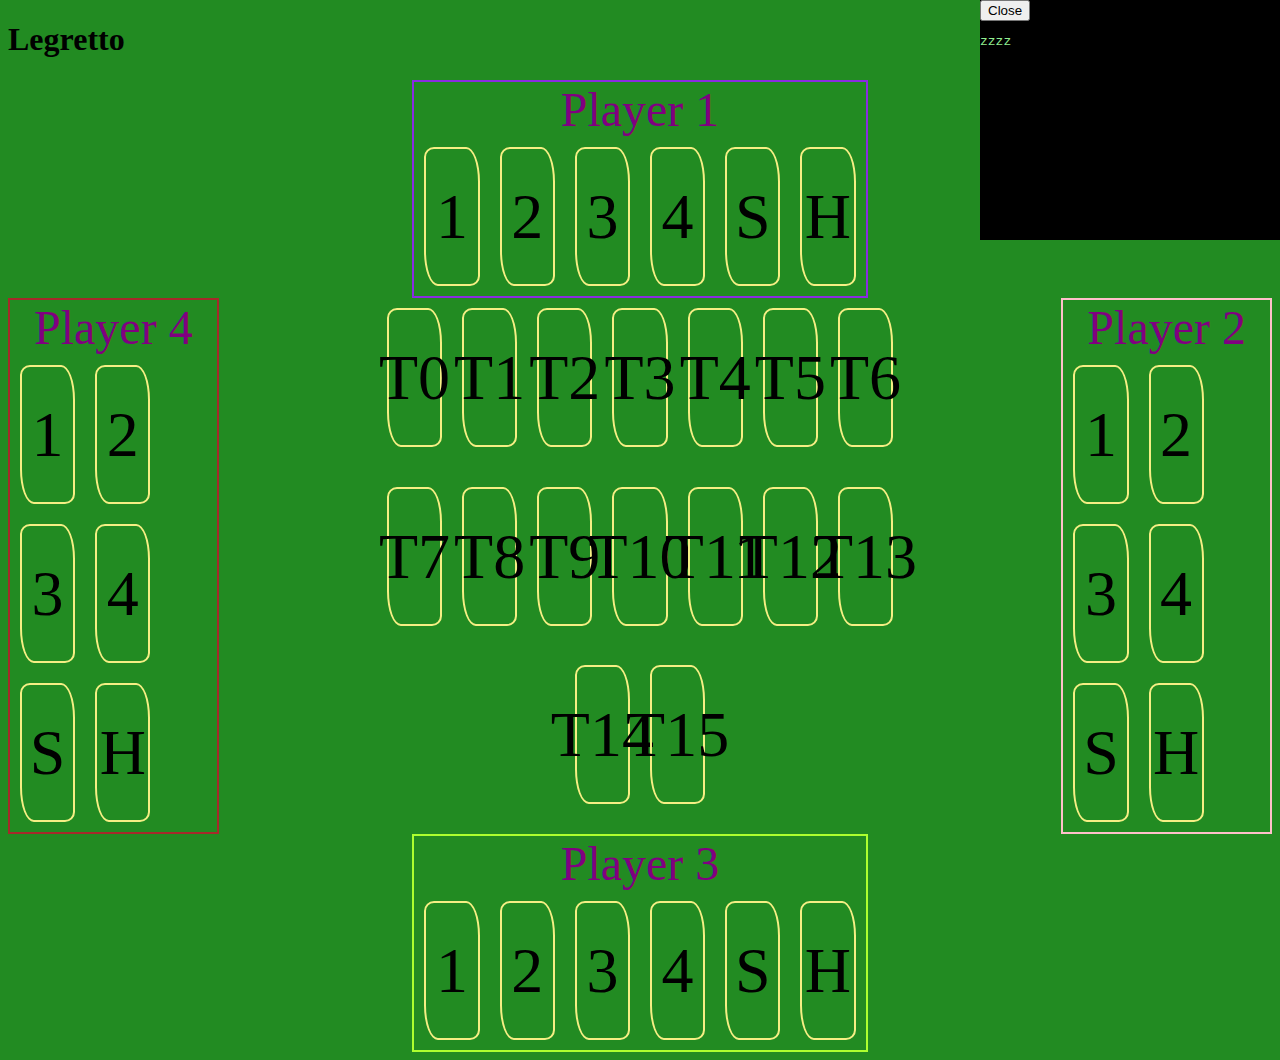
==== commit 25e0c63f: "changed style to rel. size" ====
--- a/src/main/webapp/index.html
+++ b/src/main/webapp/index.html
@@ -1,7 +1,7 @@
 <!DOCTYPE html>
 <html>
 <head>
-  <title>JSP - Hello World</title>
+  <title>Ligretto Web</title>
   <script src="js/jquery-3.7.0.min.js"></script>
   <script src="js/jquery-ui-1.13.2/jquery-ui.min.js"></script>
   <script src="js/main.js"></script>
@@ -11,7 +11,7 @@
 </head>
 <body>
 
-<h1>Legretto2</h1>
+<h1>Legretto</h1>
 <!--
 <br/>
 <button id="reInit">ReInit</button>
--- a/src/main/webapp/styles/table.css
+++ b/src/main/webapp/styles/table.css
@@ -63,8 +63,8 @@
 .item{
     border-radius:10px 25%;
     border: 2px solid #f5ef84;
-    width: 100px;
-    height: 200px;
+    width: 4vw;
+    height: 15vh;
     margin: 10px;
     text-align: center;
     line-height: 75px;
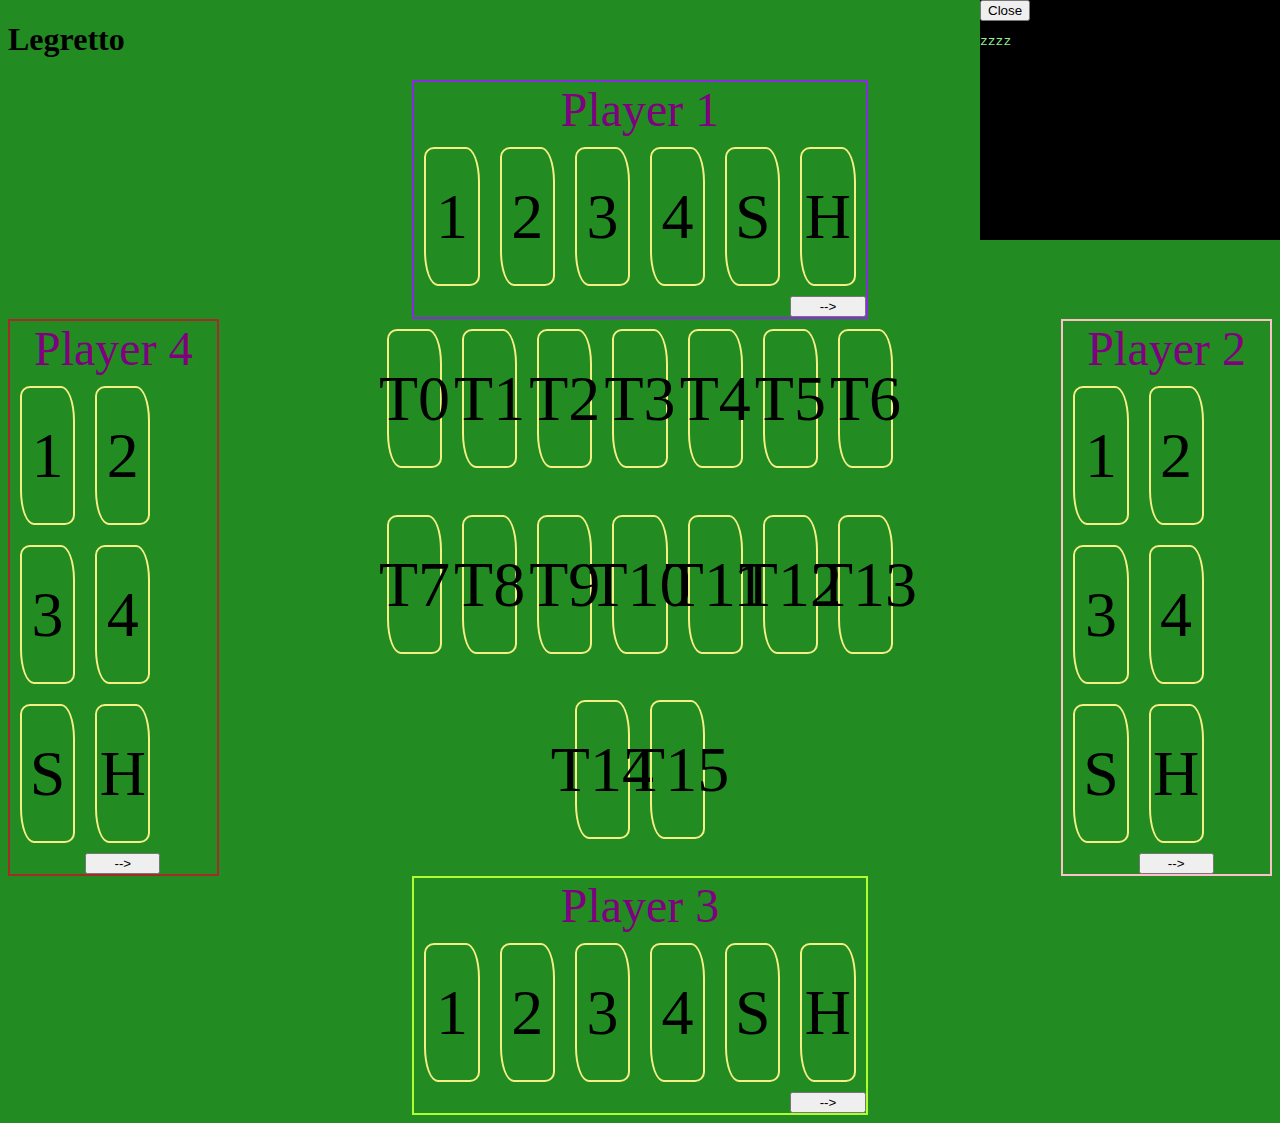
==== commit b6aec363: "implemented swap deck cards" ====
--- a/src/main/webapp/index.html
+++ b/src/main/webapp/index.html
@@ -62,7 +62,10 @@
         <div class="item Card3L draggable" data="P0S2">3</div>
         <div class="item Card4L draggable" data="P0S3">4</div>
         <div class="item CardSL draggable" data="P0SS">S</div>
-        <div class="item CardHL draggable" data="P0SD">H</div>
+        <div>
+          <div class="item CardHL draggable" data="P0SD">H</div>
+          <div><button id="swapDeckP0" data="P0">--&gt;</button></div>
+        </div>
       </div>
     </div>
   </div>
@@ -81,7 +84,11 @@
           <div class="item  Card  draggable" data="P3S2">3</div>
           <div class="item  Card draggable" data="P3S3">4</div>
           <div class="item  Card draggable" data="P3SS">S</div>
-          <div class="item  Card draggable" data="P3SD">H</div>
+          <div>
+            <div class="item  Card draggable" data="P3SD">H</div>
+            <div><button id="swapDeckP3" data="P3">--&gt;</button></div>
+          </div>
+
         </div>
 
       </div>
@@ -119,7 +126,11 @@
           <div class="item Card3B draggable" data="P1S2">3</div>
           <div class="item Card4B draggable" data="P1S3">4</div>
           <div class="item CardSB draggable" data="P1SS">S</div>
-          <div class="item CardHB draggable" data="P1SD">H</div>
+          <div>
+            <div class="item CardHB draggable" data="P1SD">H</div>
+            <div><button id="swapDeckP1" data="P1">--&gt;</button></div>
+          </div>
+
         </div>
 
       </div>
@@ -140,7 +151,11 @@
         <div class="item Card3G draggable" data="P2S2">3</div>
         <div class="item Card4G draggable" data="P2S3">4</div>
         <div class="item CardSG draggable" data="P2SS">S</div>
-        <div class="item CardHG draggable" data="P2SD">H</div>
+        <div>
+          <div class="item CardHG draggable" data="P2SD">H</div>
+          <div><button id="swapDeckP2" data="P2">--&gt;</button></div>
+        </div>
+
       </div>
 
     </div>
--- a/src/main/webapp/styles/table.css
+++ b/src/main/webapp/styles/table.css
@@ -74,6 +74,10 @@
     font-size: 4em;
 }
 
+#swapDeckP1,#swapDeckP0,#swapDeckP2,#swapDeckP3{
+    width: 100%;
+}
+
 .playerlable{
     width: 100%;
     color: purple;
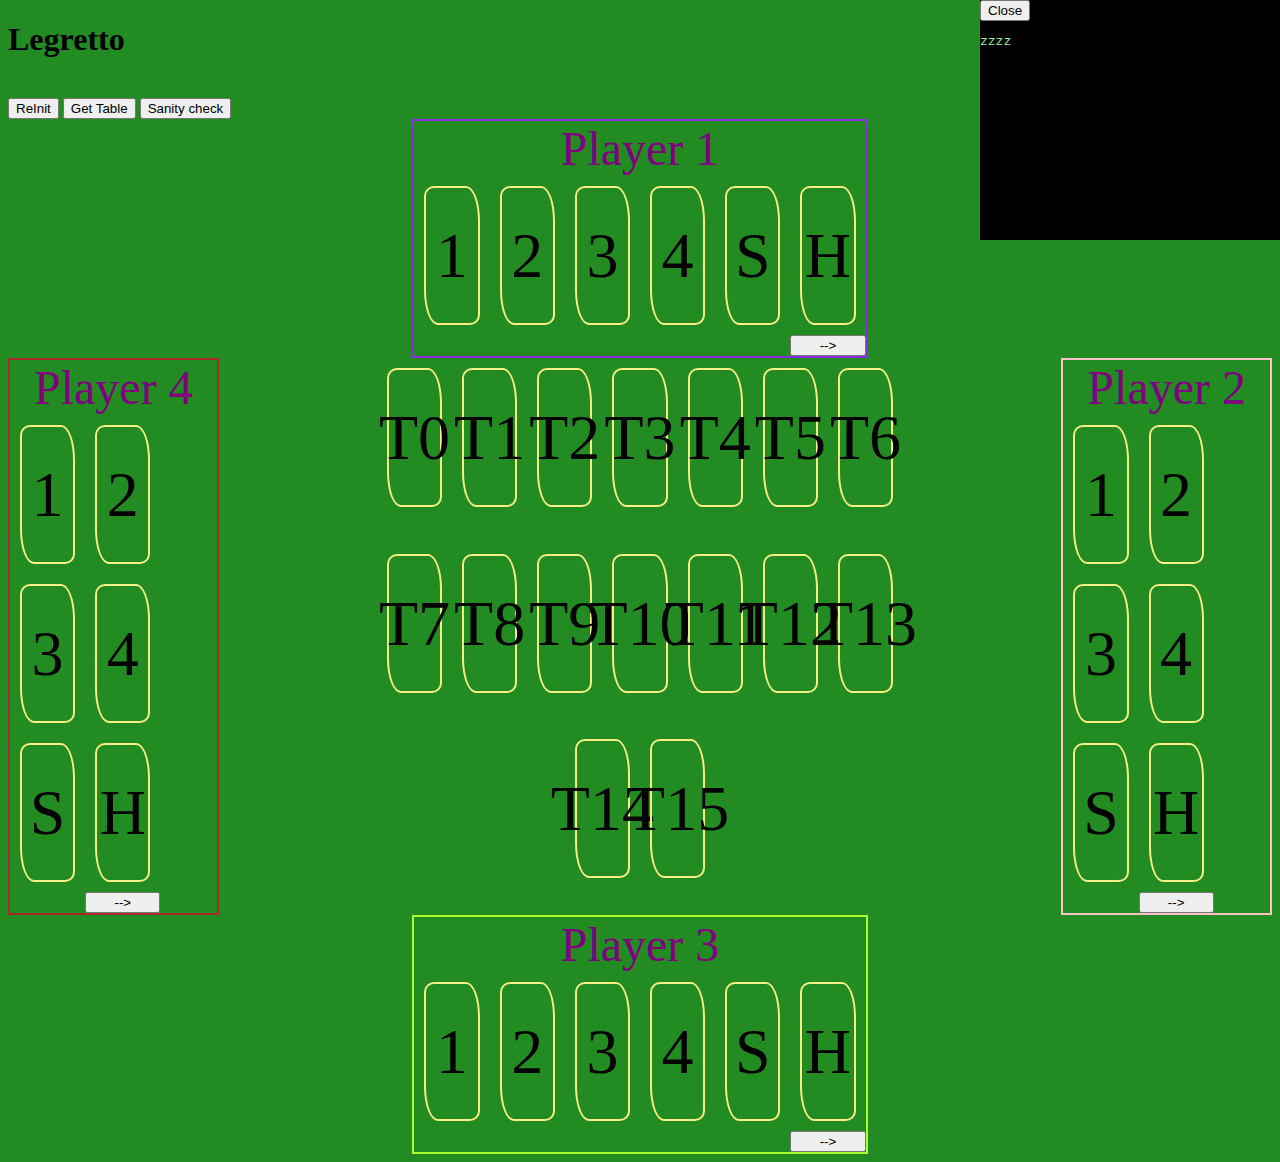
==== commit 94df1fb0: "remove debug values for cards Implement sanityCheck for cards" ====
--- a/src/main/webapp/index.html
+++ b/src/main/webapp/index.html
@@ -12,11 +12,13 @@
 <body>
 
 <h1>Legretto</h1>
-<!--
+
 <br/>
 <button id="reInit">ReInit</button>
+<button id="getTable">Get Table</button>
+<button id="sanityCheck">Sanity check</button>
+<!--
 <button id="printAllCards">Print All Cards</button>
-<button id="getTable">Get Table</button>
 <button id="putCard">putCard</button>
 <div>
   Player:
@@ -30,10 +32,6 @@
   Target:
 <input id="target" type="text" value="0">
 </div>
-<div id="allCardsBox"></div>
-
-
-<h1>Karten</h1>
 -->
 
 <script>
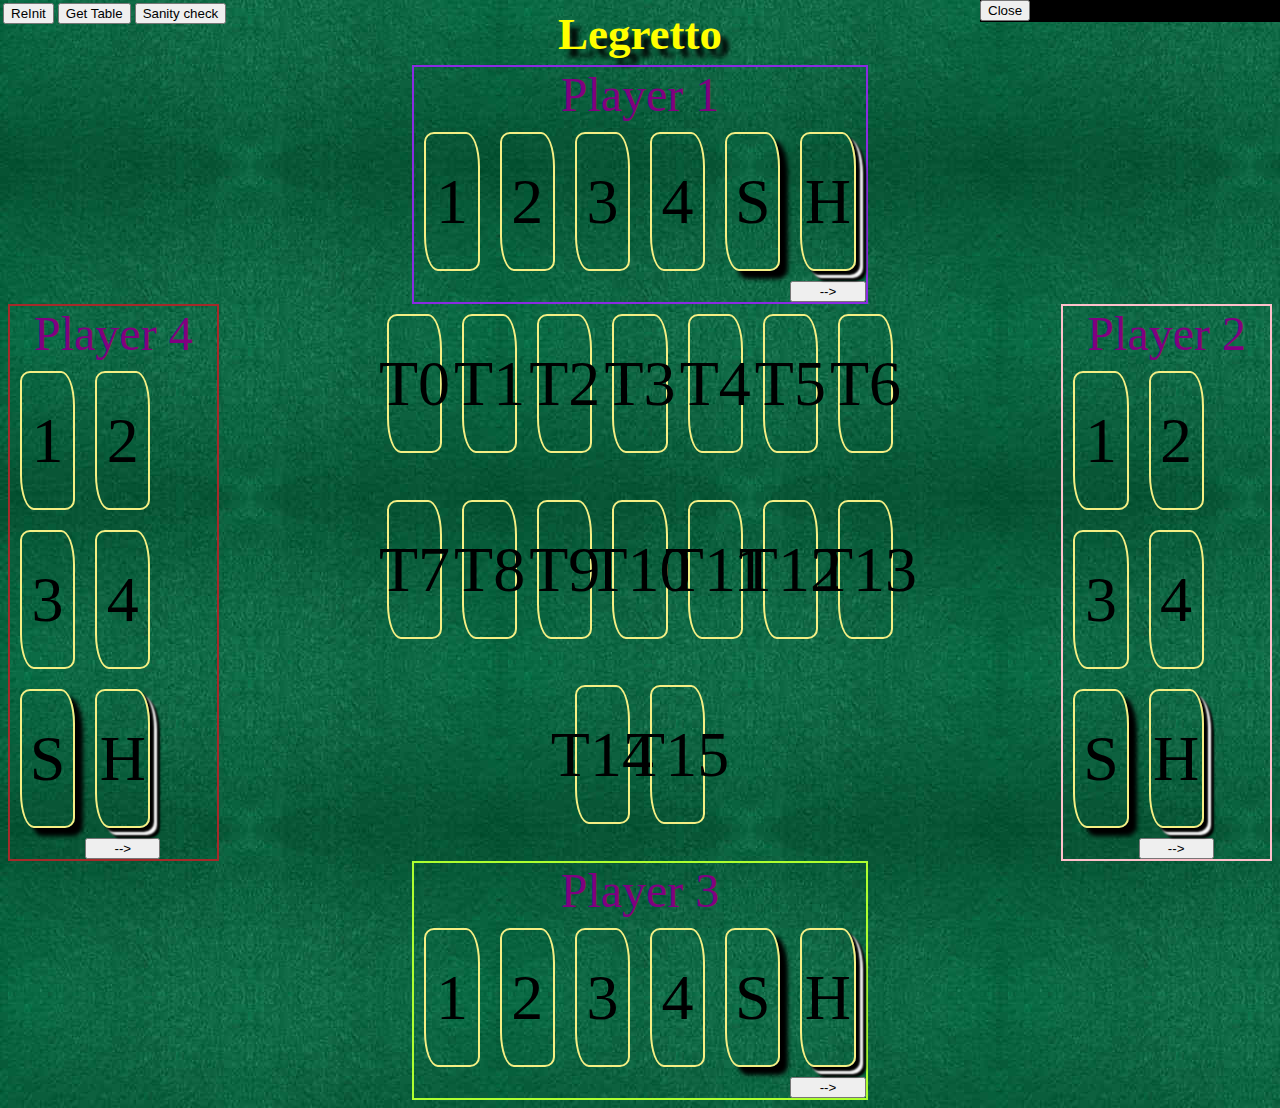
==== commit 09e9fae9: "improved styling" ====
--- a/src/main/webapp/index.html
+++ b/src/main/webapp/index.html
@@ -12,11 +12,11 @@
 <body>
 
 <h1>Legretto</h1>
-
-<br/>
-<button id="reInit">ReInit</button>
-<button id="getTable">Get Table</button>
-<button id="sanityCheck">Sanity check</button>
+<div class="mainbuttonBox">
+  <button id="reInit">ReInit</button>
+  <button id="getTable">Get Table</button>
+  <button id="sanityCheck">Sanity check</button>
+</div>
 <!--
 <button id="printAllCards">Print All Cards</button>
 <button id="putCard">putCard</button>
--- a/src/main/webapp/styles/main.css
+++ b/src/main/webapp/styles/main.css
@@ -5,16 +5,42 @@
     top: 0;
     right: 0;
     width: 300px;
-    height: 240px;
+    height: 22px;
     overflow: scroll;
 
 }
+
+h1{
+    text-align: center;
+    text-shadow: 8px 8px 5px black;
+    color: yellow;
+    font-size: 5vh;
+    margin: 5px;
+}
+
+.mainbuttonBox{
+    position: absolute;
+    top: 3px;
+    left: 3px;
+}
+
 
 #allCardsBox{
     background-color: darkgreen;
     color: white;
     width: 100%;
 }
+
+
+div[data="P0SS"],div[data="P1SS"],div[data="P2SS"],div[data="P3SS"]{
+    box-shadow: 8px 8px 4px black;
+}
+div[data="P0SD"],div[data="P1SD"],div[data="P2SD"],div[data="P3SD"]{
+    box-shadow: 4px 4px 2px black,
+                7px 7px 2px white,
+                10px 10px 2px black;
+}
+
 
 .targetArea{
     display: flex;
--- a/src/main/webapp/styles/table.css
+++ b/src/main/webapp/styles/table.css
@@ -1,5 +1,6 @@
 html {
     background-color: forestgreen;
+    background-image: url("../images/32007-filz-100-cm-gruen.jpg");
 }
 
 .row {
